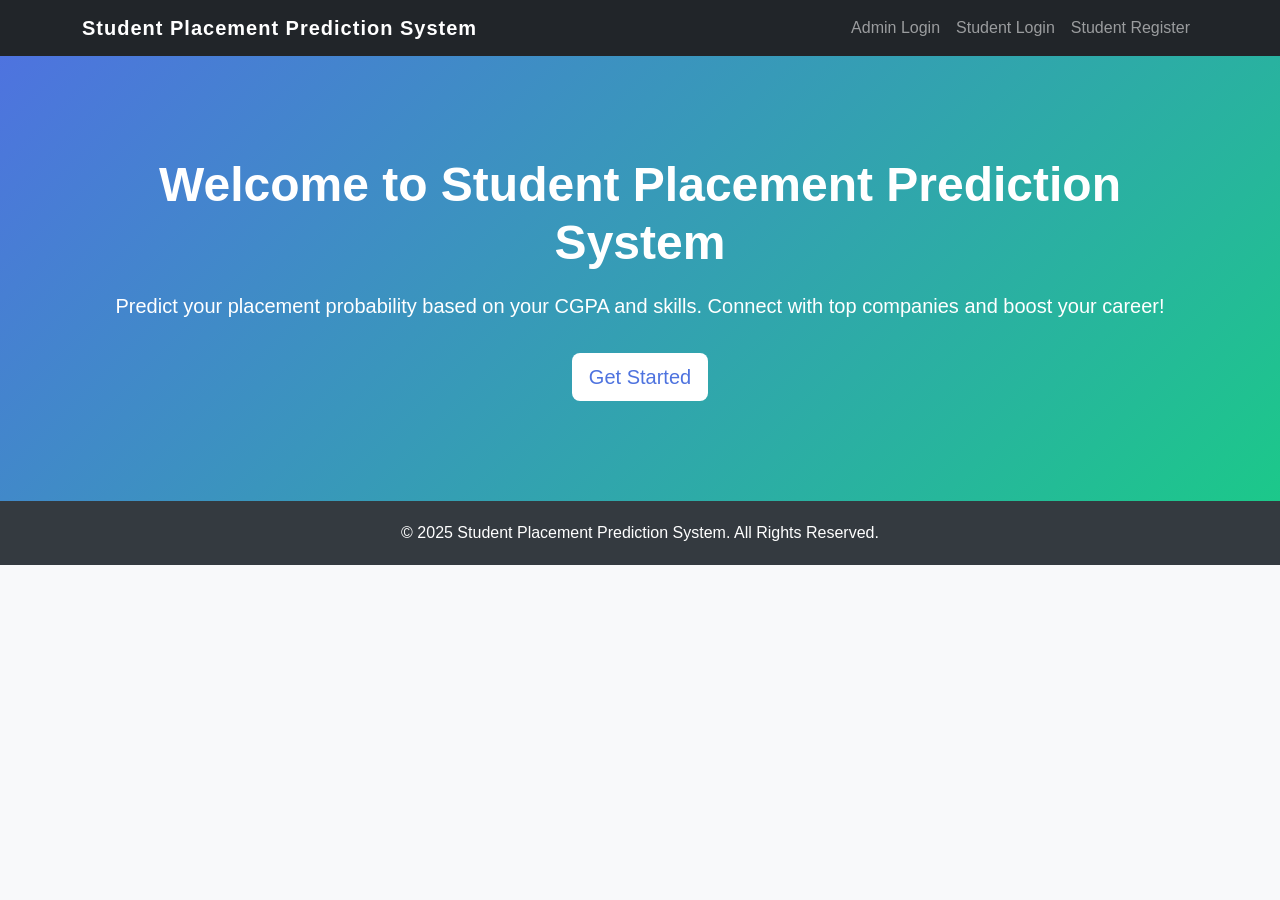
==== ui/index.html @ faecc00a "Initial commit: Student Placement Prediction System - Complete and optimized" ====
<!DOCTYPE html>
<html lang="en">
<head>
<meta charset="UTF-8">
<title>Student Placement Prediction System</title>
<link href="https://cdn.jsdelivr.net/npm/bootstrap@5.3.3/dist/css/bootstrap.min.css" rel="stylesheet">
<link rel="stylesheet" href="style.css">
<style>
body {
    font-family: 'Poppins', sans-serif;
    background: #f8f9fa;
}

.navbar-brand {
    font-weight: 600;
}

.hero-section {
    background: linear-gradient(135deg, #4e73df, #1cc88a);
    color: white;
    padding: 100px 0;
    text-align: center;
}

.hero-section h1 {
    font-size: 48px;
    font-weight: 700;
}

.hero-section p {
    font-size: 20px;
    margin-top: 20px;
}

.btn-custom {
    background-color: #fff;
    color: #4e73df;
    font-weight: 500;
    transition: 0.3s;
}

.btn-custom:hover {
    background-color: #e2e6ea;
    color: #1cc88a;
}

.features {
    padding: 60px 0;
}

.feature-card {
    border-radius: 15px;
    box-shadow: 0 4px 20px rgba(0,0,0,0.1);
    padding: 30px;
    text-align: center;
    transition: 0.3s;
    background-color: #fff;
}

.feature-card:hover {
    transform: translateY(-10px);
}

footer {
    background-color: #343a40;
    color: white;
    padding: 20px 0;
    text-align: center;
}
</style>
</head>
<body>
<!-- Navbar -->
<nav class="navbar navbar-expand-lg navbar-dark bg-dark">
<div class="container">
    <a class="navbar-brand" href="index.html">Student Placement Prediction System</a>
    <button class="navbar-toggler" type="button" data-bs-toggle="collapse" data-bs-target="#navbarNav">
        <span class="navbar-toggler-icon"></span>
    </button>
    <div class="collapse navbar-collapse" id="navbarNav">
        <ul class="navbar-nav ms-auto">
            <li class="nav-item"><a class="nav-link" href="admin_login.html">Admin Login</a></li>
            <li class="nav-item"><a class="nav-link" href="user_login.html">Student Login</a></li>
            <li class="nav-item"><a class="nav-link" href="user_register.html">Student Register</a></li>
        </ul>
    </div>
</div>
</nav>

<!-- Hero Section -->
<section class="hero-section">
    <div class="container">
        <h1>Welcome to Student Placement Prediction System</h1>
        <p>Predict your placement probability based on your CGPA and skills. Connect with top companies and boost your career!</p>
        <a href="user_register.html" class="btn btn-custom btn-lg mt-3">Get Started</a>
    </div>
</section>

<!-- Features Section -->
<!-- <section class="features">
<div class="container">
    <h2 class="text-center mb-5">Key Features</h2>
    <div class="row g-4">
        <div class="col-md-4">
            <div class="feature-card">
                <h5>Student Dashboard</h5>
                <p>Edit your profile, enter CGPA, select skills, and view eligible companies dynamically.</p>
            </div>
        </div>
        <div class="col-md-4">
            <div class="feature-card">
                <h5>Admin Dashboard</h5>
                <p>Add or edit companies, set CGPA and skill requirements, and manage placement drives efficiently.</p>
            </div>
        </div>
        <div class="col-md-4">
            <div class="feature-card">
                <h5>Company Matching</h5>
                <p>Students see only the companies for which they are eligible based on CGPA and skill ratings.</p>
            </div>
        </div>
    </div>
</div>
</section> -->

<!-- Footer -->
<footer>
    <div class="container">
        &copy; 2025 Student Placement Prediction System. All Rights Reserved.
    </div>
</footer>

<script src="https://cdn.jsdelivr.net/npm/bootstrap@5.3.3/dist/js/bootstrap.bundle.min.js"></script>
</body>
</html>
---- ui/style.css ----
body {
  background: linear-gradient(135deg, #4e73df, #1cc88a);
  min-height: 100vh;
  font-family: 'Poppins', sans-serif;
}

.card {
  border: none;
  border-radius: 15px;
  box-shadow: 0px 5px 20px rgba(0,0,0,0.2);
}

.btn-custom {
  background-color: #4e73df;
  color: white;
  transition: 0.3s;
}

.btn-custom:hover {
  background-color: #2e59d9;
  transform: scale(1.05);
}

.navbar-brand {
  font-weight: 600;
  letter-spacing: 1px;
}
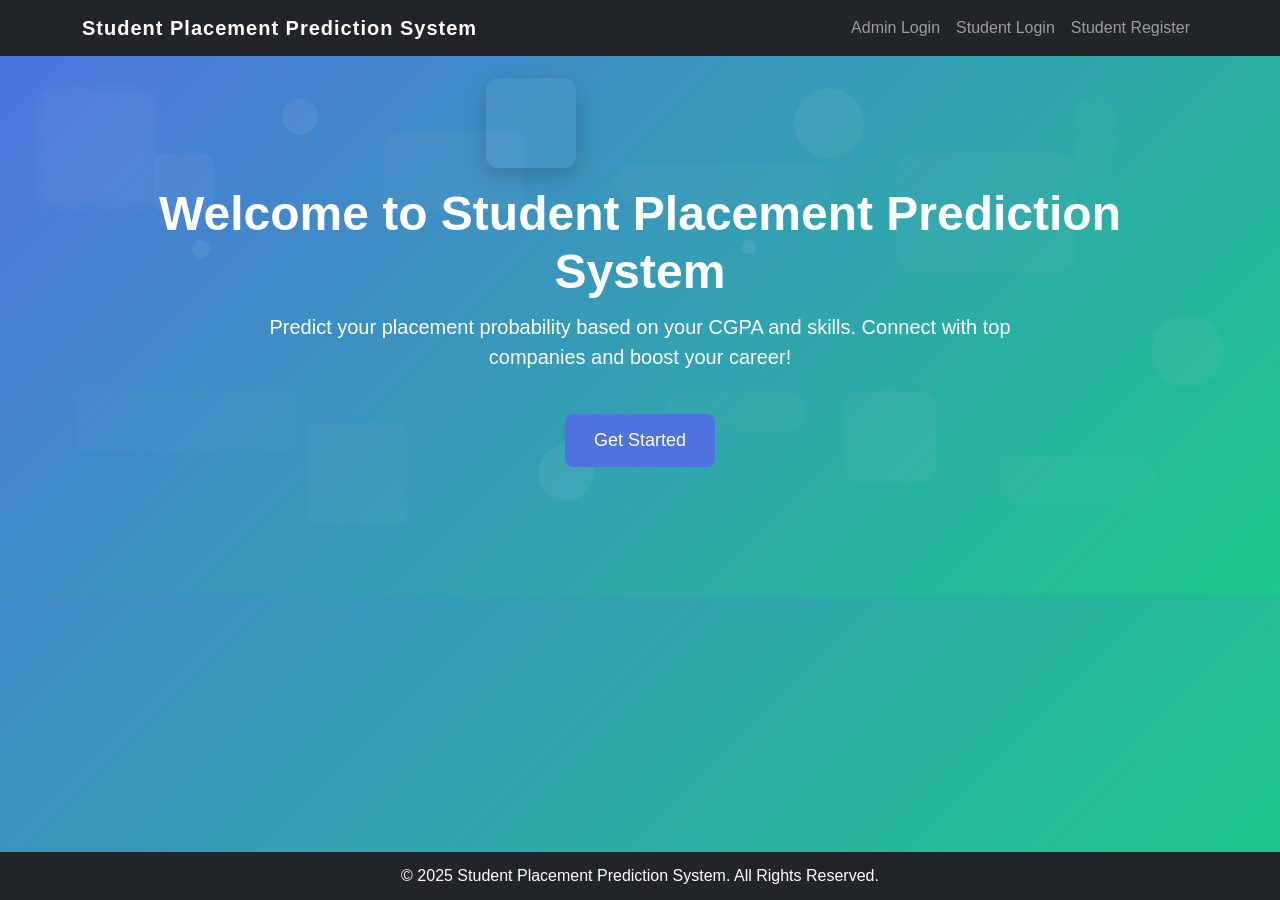
==== commit d149a048: "Refactor: Pure Java OOP backend with HttpServer, remove Spark/Gson, add OPTIONS CORS support - Repla" ====
--- a/ui/index.html
+++ b/ui/index.html
@@ -4,132 +4,103 @@
 <meta charset="UTF-8">
 <title>Student Placement Prediction System</title>
 <link href="https://cdn.jsdelivr.net/npm/bootstrap@5.3.3/dist/css/bootstrap.min.css" rel="stylesheet">
+<!-- Keyframes must live in a <style> block; individual block sizes/positions/animations are inline as requested -->
+<style>
+  @keyframes float-fast {
+    0%   { transform: translate3d(0,0,0) rotate(0deg) scale(1); opacity:0.95; }
+    25%  { transform: translate3d(18px,-36px,0) rotate(20deg) scale(1.06); opacity:0.75; }
+    50%  { transform: translate3d(-28px,-8px,0) rotate(-14deg) scale(0.98); opacity:0.65; }
+    75%  { transform: translate3d(22px,28px,0) rotate(12deg) scale(1.04); opacity:0.82; }
+    100% { transform: translate3d(0,0,0) rotate(360deg) scale(1); opacity:0.95; }
+  }
+
+  @keyframes float-medium {
+    0%   { transform: translate3d(0,0,0) rotate(0deg) scale(1); opacity:0.92; }
+    50%  { transform: translate3d(0,-46px,0) rotate(12deg) scale(1.02); opacity:0.7; }
+    100% { transform: translate3d(0,0,0) rotate(0deg) scale(1); opacity:0.92; }
+  }
+
+  @keyframes drift {
+    0%   { transform: translate3d(-10px,0,0) rotate(0deg); opacity:0.9; }
+    50%  { transform: translate3d(20vw,-24px,0) rotate(90deg); opacity:0.7; }
+    100% { transform: translate3d(-10px,0,0) rotate(180deg); opacity:0.9; }
+  }
+
+  /* Minimal hero base styles (so inline block elements align to it) */
+  .hero-section { position: relative; overflow: hidden; padding:80px 0; min-height:60vh; }
+  .decor-container { position:absolute; inset:0; overflow:hidden; pointer-events:none; z-index:0; }
+</style>
 <link rel="stylesheet" href="style.css">
-<style>
-body {
-    font-family: 'Poppins', sans-serif;
-    background: #f8f9fa;
-}
-
-.navbar-brand {
-    font-weight: 600;
-}
-
-.hero-section {
-    background: linear-gradient(135deg, #4e73df, #1cc88a);
-    color: white;
-    padding: 100px 0;
-    text-align: center;
-}
-
-.hero-section h1 {
-    font-size: 48px;
-    font-weight: 700;
-}
-
-.hero-section p {
-    font-size: 20px;
-    margin-top: 20px;
-}
-
-.btn-custom {
-    background-color: #fff;
-    color: #4e73df;
-    font-weight: 500;
-    transition: 0.3s;
-}
-
-.btn-custom:hover {
-    background-color: #e2e6ea;
-    color: #1cc88a;
-}
-
-.features {
-    padding: 60px 0;
-}
-
-.feature-card {
-    border-radius: 15px;
-    box-shadow: 0 4px 20px rgba(0,0,0,0.1);
-    padding: 30px;
-    text-align: center;
-    transition: 0.3s;
-    background-color: #fff;
-}
-
-.feature-card:hover {
-    transform: translateY(-10px);
-}
-
-footer {
-    background-color: #343a40;
-    color: white;
-    padding: 20px 0;
-    text-align: center;
-}
-</style>
 </head>
-<body>
-<!-- Navbar -->
+<body style="padding-bottom:90px;">
+<!-- Navigation bar -->
 <nav class="navbar navbar-expand-lg navbar-dark bg-dark">
-<div class="container">
-    <a class="navbar-brand" href="index.html">Student Placement Prediction System</a>
-    <button class="navbar-toggler" type="button" data-bs-toggle="collapse" data-bs-target="#navbarNav">
-        <span class="navbar-toggler-icon"></span>
-    </button>
-    <div class="collapse navbar-collapse" id="navbarNav">
-        <ul class="navbar-nav ms-auto">
-            <li class="nav-item"><a class="nav-link" href="admin_login.html">Admin Login</a></li>
-            <li class="nav-item"><a class="nav-link" href="user_login.html">Student Login</a></li>
-            <li class="nav-item"><a class="nav-link" href="user_register.html">Student Register</a></li>
-        </ul>
-    </div>
-</div>
+  <div class="container">
+      <a class="navbar-brand" href="index.html">Student Placement Prediction System</a>
+      <button class="navbar-toggler" type="button" data-bs-toggle="collapse" data-bs-target="#navbarNav">
+          <span class="navbar-toggler-icon"></span>
+      </button>
+      <div class="collapse navbar-collapse" id="navbarNav">
+          <ul class="navbar-nav ms-auto">
+              <li class="nav-item"><a class="nav-link" href="admin_login.html">Admin Login</a></li>
+              <li class="nav-item"><a class="nav-link" href="user_login.html">Student Login</a></li>
+              <li class="nav-item"><a class="nav-link" href="user_register.html">Student Register</a></li>
+          </ul>
+      </div>
+  </div>
 </nav>
 
-<!-- Hero Section -->
-<section class="hero-section">
-    <div class="container">
-        <h1>Welcome to Student Placement Prediction System</h1>
-        <p>Predict your placement probability based on your CGPA and skills. Connect with top companies and boost your career!</p>
-        <a href="user_register.html" class="btn btn-custom btn-lg mt-3">Get Started</a>
-    </div>
+<!-- Hero section with many fast-moving inline-styled blocks -->
+<section class="hero-section" style="position:relative; overflow:hidden; padding:80px 0; min-height:60vh;">
+  <div class="decor-container" aria-hidden="true">
+    <!-- Increased number of blocks and faster animations; all visual block styles are inline below.
+         Colors for navbar/footer are NOT changed. -->
+
+    <!-- Row 1 -->
+    <div style="position:absolute; left:3%; top:6%; width:120px; height:120px; background:rgba(255,255,255,0.05); border-radius:18px; filter:blur(6px); transform:translateZ(0); animation:float-fast 6.6s ease-in-out infinite; animation-delay:0s;"></div>
+    <div style="position:absolute; left:12%; top:18%; width:60px; height:60px; background:rgba(255,255,255,0.045); border-radius:12px; transform:translateZ(0); animation:float-fast 5.2s ease-in-out infinite; animation-delay:0.6s;"></div>
+    <div style="position:absolute; left:22%; top:8%; width:36px; height:36px; background:rgba(255,255,255,0.06); border-radius:50%; transform:translateZ(0); animation:float-fast 4.4s linear infinite; animation-delay:1s;"></div>
+    <div style="position:absolute; left:30%; top:14%; width:140px; height:80px; background:rgba(255,255,255,0.03); border-radius:14px; transform:translateZ(0); animation:float-medium 8.5s ease-in-out infinite; animation-delay:0.3s;"></div>
+
+    <!-- Row 2 -->
+    <div style="position:absolute; left:38%; top:4%; width:90px; height:90px; background:rgba(255,255,255,0.05); border-radius:12px; box-shadow:0 8px 24px rgba(0,0,0,0.18); transform:translateZ(0); animation:drift 9s ease-in-out infinite; animation-delay:0.8s;"></div>
+    <div style="position:absolute; left:48%; top:20%; width:220px; height:40px; background:rgba(255,255,255,0.028); border-radius:20px; transform:translateZ(0); animation:float-fast 7.8s ease-in-out infinite; animation-delay:1.4s;"></div>
+    <div style="position:absolute; left:62%; top:6%; width:70px; height:70px; background:rgba(255,255,255,0.05); border-radius:50%; transform:translateZ(0); animation:float-fast 5.6s ease-in-out infinite; animation-delay:2.1s;"></div>
+
+    <!-- Row 3 -->
+    <div style="position:absolute; left:70%; top:18%; width:180px; height:120px; background:rgba(255,255,255,0.03); border-radius:20px; transform:translateZ(0); animation:float-medium 10s ease-in-out infinite; animation-delay:0.7s;"></div>
+    <div style="position:absolute; left:84%; top:8%; width:40px; height:140px; background:rgba(255,255,255,0.02); border-radius:10px; transform:translateZ(0); animation:drift 11s linear infinite; animation-delay:1.8s;"></div>
+
+    <!-- Lower clusters -->
+    <div style="position:absolute; left:6%; top:62%; width:220px; height:60px; background:rgba(255,255,255,0.02); border-radius:8px; transform:translateZ(0); animation:float-fast 8.2s ease-in-out infinite; animation-delay:2.5s;"></div>
+    <div style="position:absolute; left:24%; top:68%; width:100px; height:100px; background:rgba(255,255,255,0.03); border-radius:6px; transform:translateZ(0); animation:float-fast 6.2s ease-in-out infinite; animation-delay:1.2s;"></div>
+    <div style="position:absolute; left:42%; top:72%; width:56px; height:56px; background:rgba(255,255,255,0.055); border-radius:50%; transform:translateZ(0); animation:float-fast 4.8s linear infinite; animation-delay:3.1s;"></div>
+    <div style="position:absolute; left:52%; top:62%; width:140px; height:40px; background:rgba(255,255,255,0.025); border-radius:20px; transform:translateZ(0); animation:float-medium 12s ease-in-out infinite; animation-delay:2.9s;"></div>
+
+    <!-- Right clusters -->
+    <div style="position:absolute; left:66%; top:62%; width:92px; height:92px; background:rgba(255,255,255,0.035); border-radius:14px; transform:translateZ(0); animation:float-fast 6.8s ease-in-out infinite; animation-delay:2.2s;"></div>
+    <div style="position:absolute; left:78%; top:74%; width:160px; height:48px; background:rgba(255,255,255,0.02); border-radius:24px; transform:translateZ(0); animation:float-fast 9.6s ease-in-out infinite; animation-delay:3.6s;"></div>
+    <div style="position:absolute; left:90%; top:48%; width:72px; height:72px; background:rgba(255,255,255,0.04); border-radius:50%; transform:translateZ(0); animation:float-fast 5.4s ease-in-out infinite; animation-delay:1.6s;"></div>
+
+    <!-- Extra tiny accents for visual richness -->
+    <div style="position:absolute; left:15%; top:34%; width:18px; height:18px; background:rgba(255,255,255,0.08); border-radius:50%; transform:translateZ(0); animation:float-fast 3.8s linear infinite; animation-delay:0.9s;"></div>
+    <div style="position:absolute; left:58%; top:34%; width:14px; height:14px; background:rgba(255,255,255,0.09); border-radius:50%; transform:translateZ(0); animation:float-fast 3.6s linear infinite; animation-delay:2.0s;"></div>
+  </div>
+
+  <div class="container" style="position:relative; z-index:1;">
+    <h1 style="font-weight:700; color:inherit;">Welcome to Student Placement Prediction System</h1>
+    <p style="color:inherit;">Predict your placement probability based on your CGPA and skills. Connect with top companies and boost your career!</p>
+    <a href="user_register.html" class="btn btn-custom btn-lg hero-cta" style="z-index:2; position:relative;">Get Started</a>
+  </div>
 </section>
 
-<!-- Features Section -->
-<!-- <section class="features">
-<div class="container">
-    <h2 class="text-center mb-5">Key Features</h2>
-    <div class="row g-4">
-        <div class="col-md-4">
-            <div class="feature-card">
-                <h5>Student Dashboard</h5>
-                <p>Edit your profile, enter CGPA, select skills, and view eligible companies dynamically.</p>
-            </div>
-        </div>
-        <div class="col-md-4">
-            <div class="feature-card">
-                <h5>Admin Dashboard</h5>
-                <p>Add or edit companies, set CGPA and skill requirements, and manage placement drives efficiently.</p>
-            </div>
-        </div>
-        <div class="col-md-4">
-            <div class="feature-card">
-                <h5>Company Matching</h5>
-                <p>Students see only the companies for which they are eligible based on CGPA and skill ratings.</p>
-            </div>
-        </div>
-    </div>
-</div>
-</section> -->
-
-<!-- Footer -->
-<footer>
-    <div class="container">
-        &copy; 2025 Student Placement Prediction System. All Rights Reserved.
-    </div>
+<!-- Footer (fixed to bottom using inline CSS) - colors unchanged -->
+<footer style="position:fixed; left:0; bottom:0; width:100%; background:#212529; color:#fff; padding:12px 0; text-align:center; z-index:1030;">
+  <div class="container">
+    &copy; 2025 Student Placement Prediction System. All Rights Reserved.
+  </div>
 </footer>
 
 <script src="https://cdn.jsdelivr.net/npm/bootstrap@5.3.3/dist/js/bootstrap.bundle.min.js"></script>
 </body>
-</html>
+</html>
--- a/ui/style.css
+++ b/ui/style.css
@@ -25,3 +25,43 @@
   font-weight: 600;
   letter-spacing: 1px;
 }
+
+.hero-section {
+  background: linear-gradient(135deg, #4e73df, #1cc88a);
+  color: white;
+  padding: 40px 0;
+  text-align: center;
+  display: flex;
+  align-items: center;
+  justify-content: center;
+  flex-direction: column;
+  min-height: calc(100vh - 140px);
+}
+
+.hero-section h1 {
+  font-size: 48px;
+  font-weight: 700;
+  margin-bottom: 12px;
+}
+
+.hero-section p {
+  font-size: 20px;
+  margin-top: 10px;
+  max-width: 760px;
+  margin-left: auto;
+  margin-right: auto;
+}
+
+.hero-cta {
+  margin-top: 26px;
+  padding: 12px 28px;
+  font-size: 18px;
+}
+
+footer {
+  background-color: #343a40;
+  color: white;
+  padding: 20px 0;
+  text-align: center;
+  margin-top: 50px;
+}
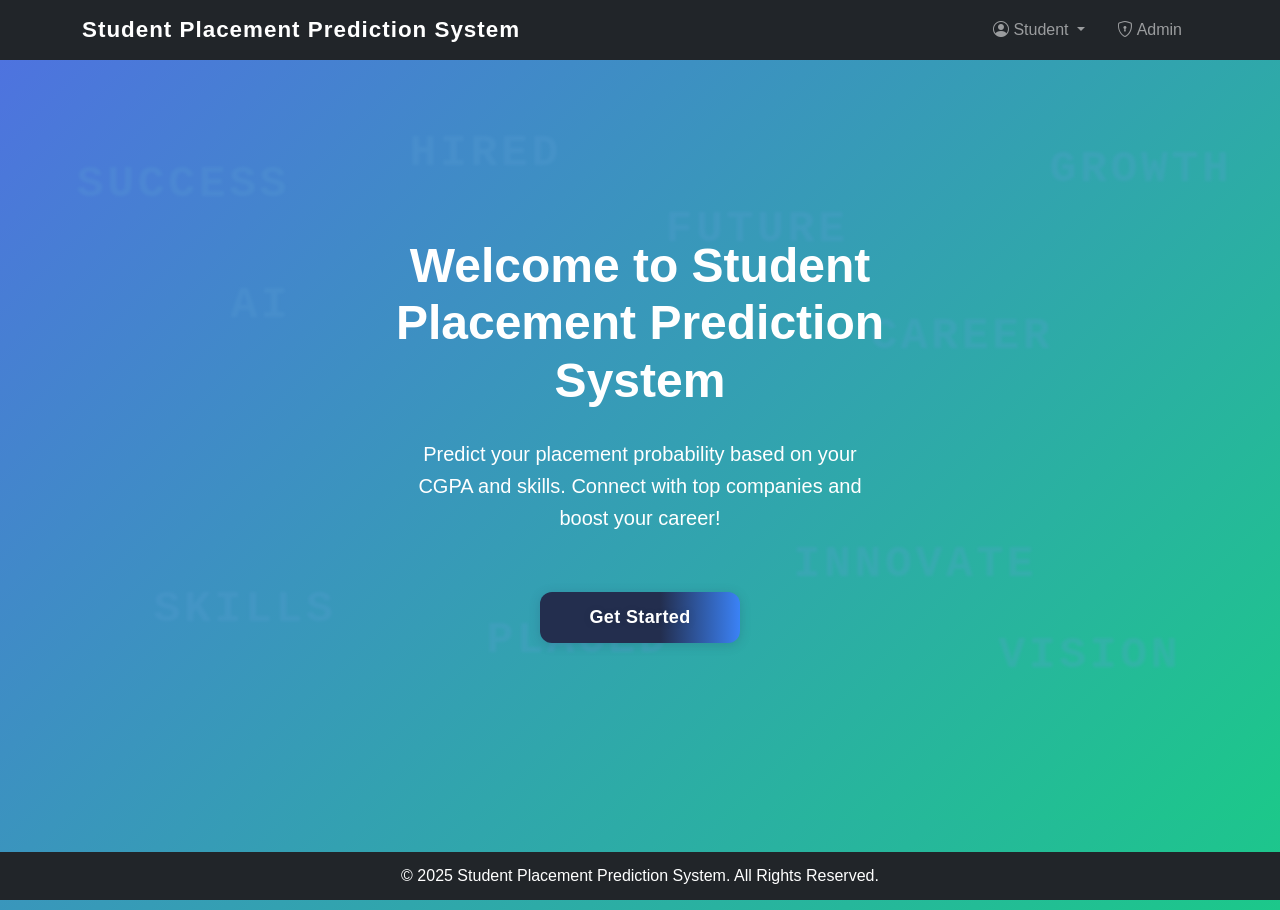
==== commit c70177a2: "Update project with latest changes including forgot password feature, test files, and UI improvement" ====
--- a/ui/index.html
+++ b/ui/index.html
@@ -4,6 +4,7 @@
 <meta charset="UTF-8">
 <title>Student Placement Prediction System</title>
 <link href="https://cdn.jsdelivr.net/npm/bootstrap@5.3.3/dist/css/bootstrap.min.css" rel="stylesheet">
+<link href="https://cdn.jsdelivr.net/npm/bootstrap-icons@1.11.1/font/bootstrap-icons.css" rel="stylesheet">
 <!-- Keyframes must live in a <style> block; individual block sizes/positions/animations are inline as requested -->
 <style>
   @keyframes float-fast {
@@ -29,68 +30,239 @@
   /* Minimal hero base styles (so inline block elements align to it) */
   .hero-section { position: relative; overflow: hidden; padding:80px 0; min-height:60vh; }
   .decor-container { position:absolute; inset:0; overflow:hidden; pointer-events:none; z-index:0; }
+  
+  /* Modern Navigation Enhancements */
+  .navbar-brand {
+    font-weight: 700;
+    font-size: 1.4rem;
+  }
+  
+  .nav-link {
+    padding: 0.5rem 1rem !important;
+    transition: all 0.3s ease;
+    border-radius: 5px;
+    font-weight: 500;
+  }
+  
+  .nav-link:hover, .dropdown-item:hover {
+    background: rgba(255,255,255,0.15);
+    transform: translateY(-2px);
+  }
+  
+  .dropdown-menu {
+    border: none;
+    box-shadow: 0 4px 15px rgba(0,0,0,0.1);
+    border-radius: 8px;
+  }
+  
+  .dropdown-item {
+    padding: 0.6rem 1.2rem;
+    transition: all 0.2s ease;
+  }
+  
+  .dropdown-item i {
+    margin-right: 8px;
+    width: 20px;
+  }
+
+  @import url('https://fonts.googleapis.com/css2?family=Inter:wght@400;700&family=JetBrains+Mono:wght@700&display=swap');
+  body {
+    font-family: 'Inter', Arial, sans-serif;
+    background: radial-gradient(ellipse 80% 60% at 50% 20%, #232e4e 0%, #111827 100%);
+    color: #e5e7eb;
+  }
+  .hero-section {
+    position: relative;
+    overflow: hidden;
+    padding: 80px 0;
+    min-height: 60vh;
+    background: none;
+  }
+  .decor-container {
+    position: absolute;
+    inset: 0;
+    overflow: hidden;
+    pointer-events: none;
+    z-index: 0;
+  }
+  .floating-keyword {
+    position: absolute;
+    font-family: 'JetBrains Mono', monospace;
+    font-size: clamp(1.2rem, 4vw, 2.8rem);
+    font-weight: 700;
+    color: #5a9fd4;
+    opacity: 0.25;
+    filter: blur(1.5px);
+    user-select: none;
+    white-space: nowrap;
+    letter-spacing: 0.08em;
+    pointer-events: none;
+  }
+  .glass-card {
+    background: rgba(255,255,255,0.03);
+    border-radius: 18px;
+    border: 1.5px solid rgba(255,255,255,0.08);
+    box-shadow: 0 8px 32px rgba(0,0,0,0.18);
+    backdrop-filter: blur(6px);
+    padding: 2.5rem 2rem;
+    max-width: 420px;
+    margin: 0 auto;
+    position: relative;
+    z-index: 2;
+  }
+  .decrypt-text {
+    font-family: 'JetBrains Mono', monospace;
+    font-size: clamp(2.2rem, 7vw, 4rem);
+    font-weight: 700;
+    color: #fbbf24;
+    letter-spacing: 0.12em;
+    display: inline-block;
+    background: linear-gradient(90deg,#fbbf24 60%,#fffbe6 100%);
+    -webkit-background-clip: text;
+    -webkit-text-fill-color: transparent;
+    text-shadow: 0 2px 18px #fbbf2433;
+  }
+  .hero-row {
+    display: flex;
+    flex-wrap: wrap;
+    align-items: center;
+    justify-content: space-between;
+    gap: 32px;
+    position: relative;
+    z-index: 1;
+  }
+  .hero-left {
+    flex: 1 1 340px;
+    min-width: 260px;
+    max-width: 600px;
+  }
+  .hero-right {
+    flex: 1 1 340px;
+    min-width: 260px;
+    max-width: 420px;
+    display: flex;
+    align-items: center;
+    justify-content: center;
+  }
+  .tilt-card {
+    perspective: 900px;
+    width: 100%;
+    max-width: 340px;
+    height: 260px;
+    border-radius: 18px;
+    background: rgba(255,255,255,0.04);
+    box-shadow: 0 8px 32px rgba(0,0,0,0.18);
+    position: relative;
+    overflow: hidden;
+    transition: box-shadow 0.2s;
+    will-change: transform;
+  }
+  .tilt-inner {
+    width: 100%;
+    height: 100%;
+    border-radius: 18px;
+    background: linear-gradient(120deg,#232e4e 0%,#111827 100%);
+    display: flex;
+    flex-direction: column;
+    align-items: center;
+    justify-content: center;
+    color: #fbbf24;
+    font-family: 'JetBrains Mono', monospace;
+    font-size: 1.5rem;
+    font-weight: 700;
+    letter-spacing: 0.08em;
+    position: relative;
+    z-index: 1;
+    box-shadow: 0 0 0 0 #fbbf24;
+  }
+  .tilt-glare {
+    position: absolute;
+    top: 0; left: 0; width: 100%; height: 100%;
+    pointer-events: none;
+    border-radius: 18px;
+    background: linear-gradient(120deg,rgba(255,255,255,0.18) 0%,rgba(255,255,255,0.01) 100%);
+    opacity: 0.0;
+    transition: opacity 0.2s;
+    z-index: 2;
+  }
+  .btn-custom {
+    background: linear-gradient(90deg,#232e4e 60%,#3b82f6 100%);
+    color: #fff;
+    font-weight: 700;
+    border: none;
+    box-shadow: 0 2px 12px #232e4e33;
+    border-radius: 12px;
+    padding: 0.75rem 2.2rem;
+    font-size: 1.2rem;
+    transition: background 0.2s, color 0.2s;
+    letter-spacing: 0.02em;
+    text-shadow: 0 1px 8px rgba(0,0,0,0.10);
+    outline: none;
+  }
+  .btn-custom:hover {
+    background: linear-gradient(90deg,#3b82f6 60%,#232e4e 100%);
+    color: #fff;
+    box-shadow: 0 4px 18px #232e4e33;
+  }
+  @media (max-width: 900px) {
+    .hero-row { flex-direction: column; gap: 18px; }
+    .hero-right { max-width: 100%; }
+    .tilt-card { max-width: 100%; height: 180px; }
+  }
 </style>
 <link rel="stylesheet" href="style.css">
 </head>
 <body style="padding-bottom:90px;">
-<!-- Navigation bar -->
+<!-- Modern Navigation bar -->
 <nav class="navbar navbar-expand-lg navbar-dark bg-dark">
   <div class="container">
-      <a class="navbar-brand" href="index.html">Student Placement Prediction System</a>
-      <button class="navbar-toggler" type="button" data-bs-toggle="collapse" data-bs-target="#navbarNav">
-          <span class="navbar-toggler-icon"></span>
-      </button>
-      <div class="collapse navbar-collapse" id="navbarNav">
-          <ul class="navbar-nav ms-auto">
-              <li class="nav-item"><a class="nav-link" href="admin_login.html">Admin Login</a></li>
-              <li class="nav-item"><a class="nav-link" href="user_login.html">Student Login</a></li>
-              <li class="nav-item"><a class="nav-link" href="user_register.html">Student Register</a></li>
+    <a class="navbar-brand" href="index.html">Student Placement Prediction System</a>
+    <button class="navbar-toggler" type="button" data-bs-toggle="collapse" data-bs-target="#navbarNav">
+      <span class="navbar-toggler-icon"></span>
+    </button>
+    <div class="collapse navbar-collapse" id="navbarNav">
+      <ul class="navbar-nav ms-auto">
+        <li class="nav-item dropdown">
+          <a class="nav-link dropdown-toggle" href="#" role="button" data-bs-toggle="dropdown">
+            <i class="bi bi-person-circle"></i> Student
+          </a>
+          <ul class="dropdown-menu">
+            <li><a class="dropdown-item" href="user_login.html">Login</a></li>
+            <li><a class="dropdown-item" href="user_register.html">Register</a></li>
           </ul>
-      </div>
+        </li>
+        <li class="nav-item">
+          <a class="nav-link" href="admin_login.html">
+            <i class="bi bi-shield-lock"></i> Admin
+          </a>
+        </li>
+      </ul>
+    </div>
   </div>
 </nav>
 
 <!-- Hero section with many fast-moving inline-styled blocks -->
-<section class="hero-section" style="position:relative; overflow:hidden; padding:80px 0; min-height:60vh;">
+<section class="hero-section">
   <div class="decor-container" aria-hidden="true">
-    <!-- Increased number of blocks and faster animations; all visual block styles are inline below.
-         Colors for navbar/footer are NOT changed. -->
-
-    <!-- Row 1 -->
-    <div style="position:absolute; left:3%; top:6%; width:120px; height:120px; background:rgba(255,255,255,0.05); border-radius:18px; filter:blur(6px); transform:translateZ(0); animation:float-fast 6.6s ease-in-out infinite; animation-delay:0s;"></div>
-    <div style="position:absolute; left:12%; top:18%; width:60px; height:60px; background:rgba(255,255,255,0.045); border-radius:12px; transform:translateZ(0); animation:float-fast 5.2s ease-in-out infinite; animation-delay:0.6s;"></div>
-    <div style="position:absolute; left:22%; top:8%; width:36px; height:36px; background:rgba(255,255,255,0.06); border-radius:50%; transform:translateZ(0); animation:float-fast 4.4s linear infinite; animation-delay:1s;"></div>
-    <div style="position:absolute; left:30%; top:14%; width:140px; height:80px; background:rgba(255,255,255,0.03); border-radius:14px; transform:translateZ(0); animation:float-medium 8.5s ease-in-out infinite; animation-delay:0.3s;"></div>
-
-    <!-- Row 2 -->
-    <div style="position:absolute; left:38%; top:4%; width:90px; height:90px; background:rgba(255,255,255,0.05); border-radius:12px; box-shadow:0 8px 24px rgba(0,0,0,0.18); transform:translateZ(0); animation:drift 9s ease-in-out infinite; animation-delay:0.8s;"></div>
-    <div style="position:absolute; left:48%; top:20%; width:220px; height:40px; background:rgba(255,255,255,0.028); border-radius:20px; transform:translateZ(0); animation:float-fast 7.8s ease-in-out infinite; animation-delay:1.4s;"></div>
-    <div style="position:absolute; left:62%; top:6%; width:70px; height:70px; background:rgba(255,255,255,0.05); border-radius:50%; transform:translateZ(0); animation:float-fast 5.6s ease-in-out infinite; animation-delay:2.1s;"></div>
-
-    <!-- Row 3 -->
-    <div style="position:absolute; left:70%; top:18%; width:180px; height:120px; background:rgba(255,255,255,0.03); border-radius:20px; transform:translateZ(0); animation:float-medium 10s ease-in-out infinite; animation-delay:0.7s;"></div>
-    <div style="position:absolute; left:84%; top:8%; width:40px; height:140px; background:rgba(255,255,255,0.02); border-radius:10px; transform:translateZ(0); animation:drift 11s linear infinite; animation-delay:1.8s;"></div>
-
-    <!-- Lower clusters -->
-    <div style="position:absolute; left:6%; top:62%; width:220px; height:60px; background:rgba(255,255,255,0.02); border-radius:8px; transform:translateZ(0); animation:float-fast 8.2s ease-in-out infinite; animation-delay:2.5s;"></div>
-    <div style="position:absolute; left:24%; top:68%; width:100px; height:100px; background:rgba(255,255,255,0.03); border-radius:6px; transform:translateZ(0); animation:float-fast 6.2s ease-in-out infinite; animation-delay:1.2s;"></div>
-    <div style="position:absolute; left:42%; top:72%; width:56px; height:56px; background:rgba(255,255,255,0.055); border-radius:50%; transform:translateZ(0); animation:float-fast 4.8s linear infinite; animation-delay:3.1s;"></div>
-    <div style="position:absolute; left:52%; top:62%; width:140px; height:40px; background:rgba(255,255,255,0.025); border-radius:20px; transform:translateZ(0); animation:float-medium 12s ease-in-out infinite; animation-delay:2.9s;"></div>
-
-    <!-- Right clusters -->
-    <div style="position:absolute; left:66%; top:62%; width:92px; height:92px; background:rgba(255,255,255,0.035); border-radius:14px; transform:translateZ(0); animation:float-fast 6.8s ease-in-out infinite; animation-delay:2.2s;"></div>
-    <div style="position:absolute; left:78%; top:74%; width:160px; height:48px; background:rgba(255,255,255,0.02); border-radius:24px; transform:translateZ(0); animation:float-fast 9.6s ease-in-out infinite; animation-delay:3.6s;"></div>
-    <div style="position:absolute; left:90%; top:48%; width:72px; height:72px; background:rgba(255,255,255,0.04); border-radius:50%; transform:translateZ(0); animation:float-fast 5.4s ease-in-out infinite; animation-delay:1.6s;"></div>
-
-    <!-- Extra tiny accents for visual richness -->
-    <div style="position:absolute; left:15%; top:34%; width:18px; height:18px; background:rgba(255,255,255,0.08); border-radius:50%; transform:translateZ(0); animation:float-fast 3.8s linear infinite; animation-delay:0.9s;"></div>
-    <div style="position:absolute; left:58%; top:34%; width:14px; height:14px; background:rgba(255,255,255,0.09); border-radius:50%; transform:translateZ(0); animation:float-fast 3.6s linear infinite; animation-delay:2.0s;"></div>
+    <span class="floating-keyword" style="left:6%;top:12%;animation:float-fast 7.2s infinite;">SUCCESS</span>
+    <span class="floating-keyword" style="left:18%;top:28%;animation:float-medium 9.1s infinite;">AI</span>
+    <span class="floating-keyword" style="left:32%;top:8%;animation:drift 11s infinite;">HIRED</span>
+    <span class="floating-keyword" style="left:52%;top:18%;animation:float-fast 8.5s infinite;">FUTURE</span>
+    <span class="floating-keyword" style="left:68%;top:32%;animation:float-medium 10.2s infinite;">CAREER</span>
+    <span class="floating-keyword" style="left:82%;top:10%;animation:drift 12.3s infinite;">GROWTH</span>
+    <span class="floating-keyword" style="left:12%;top:68%;animation:float-fast 7.8s infinite;">SKILLS</span>
+    <span class="floating-keyword" style="left:38%;top:72%;animation:float-medium 9.6s infinite;">PLACED</span>
+    <span class="floating-keyword" style="left:62%;top:62%;animation:drift 13.1s infinite;">INNOVATE</span>
+    <span class="floating-keyword" style="left:78%;top:74%;animation:float-fast 8.9s infinite;">VISION</span>
   </div>
-
-  <div class="container" style="position:relative; z-index:1;">
-    <h1 style="font-weight:700; color:inherit;">Welcome to Student Placement Prediction System</h1>
-    <p style="color:inherit;">Predict your placement probability based on your CGPA and skills. Connect with top companies and boost your career!</p>
-    <a href="user_register.html" class="btn btn-custom btn-lg hero-cta" style="z-index:2; position:relative;">Get Started</a>
+  <div class="container hero-row" style="justify-content:center;">
+    <div class="hero-left" style="max-width:600px; margin:0 auto; display:flex; flex-direction:column; align-items:center; justify-content:center;">
+      <h1 style="font-weight:700; color:inherit; margin-bottom:18px; text-align:center; width:100%;">Welcome to Student Placement Prediction System</h1>
+      <p style="font-size:1.25rem;line-height:1.6;color:#fff;text-align:center;margin-bottom:32px; max-width:480px;">Predict your placement probability based on your CGPA and skills. Connect with top companies and boost your career!</p>
+      <div style="text-align:center; margin-top:0; width:100%; display:flex; justify-content:center;">
+        <a href="user_register.html" class="btn btn-custom btn-lg hero-cta" style="width:200px;">Get Started</a>
+      </div>
+    </div>
   </div>
 </section>
 
@@ -102,5 +274,102 @@
 </footer>
 
 <script src="https://cdn.jsdelivr.net/npm/bootstrap@5.3.3/dist/js/bootstrap.bundle.min.js"></script>
+<script>
+// Session-aware navigation
+document.addEventListener('DOMContentLoaded', function() {
+    const studentEmail = sessionStorage.getItem('studentEmail');
+    const adminEmail = sessionStorage.getItem('adminEmail');
+    const navbarNav = document.querySelector('.navbar-nav');
+    
+    // If student is logged in
+    if (studentEmail) {
+        const userName = studentEmail.split('@')[0].replace(/[0-9]/g, '').toUpperCase();
+        navbarNav.innerHTML = `
+            <li class="nav-item dropdown">
+                <a class="nav-link dropdown-toggle" href="#" role="button" data-bs-toggle="dropdown">
+                    <i class="bi bi-person-check-fill text-success"></i> ${userName}
+                </a>
+                <ul class="dropdown-menu dropdown-menu-end">
+                    <li><a class="dropdown-item" href="student_dashboard.html"><i class="bi bi-speedometer2"></i> Dashboard</a></li>
+                    <li><hr class="dropdown-divider"></li>
+                    <li><a class="dropdown-item" href="#" onclick="logout()"><i class="bi bi-box-arrow-right"></i> Logout</a></li>
+                </ul>
+            </li>
+        `;
+    }
+    
+    // If admin is logged in
+    if (adminEmail) {
+        navbarNav.innerHTML = `
+            <li class="nav-item dropdown">
+                <a class="nav-link dropdown-toggle" href="#" role="button" data-bs-toggle="dropdown">
+                    <i class="bi bi-shield-check text-warning"></i> Admin
+                </a>
+                <ul class="dropdown-menu dropdown-menu-end">
+                    <li><a class="dropdown-item" href="admin_dashboard.html"><i class="bi bi-speedometer2"></i> Dashboard</a></li>
+                    <li><hr class="dropdown-divider"></li>
+                    <li><a class="dropdown-item" href="#" onclick="logout()"><i class="bi bi-box-arrow-right"></i> Logout</a></li>
+                </ul>
+            </li>
+        `;
+    }
+    
+    // Highlight current page
+    const currentPage = window.location.pathname.split('/').pop() || 'index.html';
+    document.querySelectorAll('.nav-link, .dropdown-item').forEach(link => {
+        if (link.getAttribute('href') === currentPage) {
+            link.style.background = 'rgba(255,255,255,0.2)';
+            link.style.fontWeight = '600';
+        }
+    });
+});
+
+// Logout function
+function logout() {
+    sessionStorage.clear();
+    window.location.href = 'index.html';
+}
+
+// Hacker Decryption Text Effect
+function decryptTextEffect(selector, finalText) {
+  const chars = "ABCDEFGHIJKLMNOPQRSTUVWXYZabcdefghijklmnopqrstuvwxyz0123456789!@#$%^&*()_+-=<>?";
+  const el = document.querySelector(selector);
+  let iteration = 0;
+  let interval = setInterval(() => {
+    el.textContent = finalText.split("").map((c, i) => {
+      if (i < iteration) return c;
+      return chars[Math.floor(Math.random() * chars.length)];
+    }).join("");
+    if (iteration >= finalText.length) clearInterval(interval);
+    iteration += 1/2.2;
+  }, 30);
+}
+document.addEventListener('DOMContentLoaded', function() {
+  const dt = document.querySelector('.decrypt-text');
+  if (dt) decryptTextEffect('.decrypt-text', dt.getAttribute('data-value'));
+
+  // 3D Tilt Card Effect
+  const tiltCard = document.getElementById('tiltCard');
+  const tiltGlare = document.getElementById('tiltGlare');
+  if (tiltCard && tiltGlare) {
+    tiltCard.addEventListener('mousemove', function(e) {
+      const rect = tiltCard.getBoundingClientRect();
+      const x = e.clientX - rect.left;
+      const y = e.clientY - rect.top;
+      const centerX = rect.width / 2;
+      const centerY = rect.height / 2;
+      const rotateX = -(y - centerY) / 18;
+      const rotateY = (x - centerX) / 18;
+      tiltCard.style.transform = `rotateX(${rotateX}deg) rotateY(${rotateY}deg)`;
+      tiltGlare.style.opacity = 0.18;
+      tiltGlare.style.background = `radial-gradient(circle at ${x}px ${y}px,rgba(255,255,255,0.22) 0%,rgba(255,255,255,0.01) 80%)`;
+    });
+    tiltCard.addEventListener('mouseleave', function() {
+      tiltCard.style.transform = '';
+      tiltGlare.style.opacity = 0.0;
+    });
+  }
+});
+</script>
 </body>
 </html>
--- a/ui/style.css
+++ b/ui/style.css
@@ -64,4 +64,50 @@
   padding: 20px 0;
   text-align: center;
   margin-top: 50px;
+}
+
+/* Scrollable lists */
+#companyList {
+  max-height: 500px;
+  overflow-y: auto;
+  overflow-x: hidden;
+}
+
+#eligibilityResults {
+  max-height: 500px;
+  overflow-y: auto;
+  overflow-x: hidden;
+}
+
+.list-group {
+  max-height: 500px;
+  overflow-y: auto;
+  overflow-x: hidden;
+}
+
+/* Custom scrollbar styling */
+#companyList::-webkit-scrollbar,
+#eligibilityResults::-webkit-scrollbar,
+.list-group::-webkit-scrollbar {
+  width: 8px;
+}
+
+#companyList::-webkit-scrollbar-track,
+#eligibilityResults::-webkit-scrollbar-track,
+.list-group::-webkit-scrollbar-track {
+  background: #f1f1f1;
+  border-radius: 10px;
+}
+
+#companyList::-webkit-scrollbar-thumb,
+#eligibilityResults::-webkit-scrollbar-thumb,
+.list-group::-webkit-scrollbar-thumb {
+  background: #888;
+  border-radius: 10px;
+}
+
+#companyList::-webkit-scrollbar-thumb:hover,
+#eligibilityResults::-webkit-scrollbar-thumb:hover,
+.list-group::-webkit-scrollbar-thumb:hover {
+  background: #555;
 }
